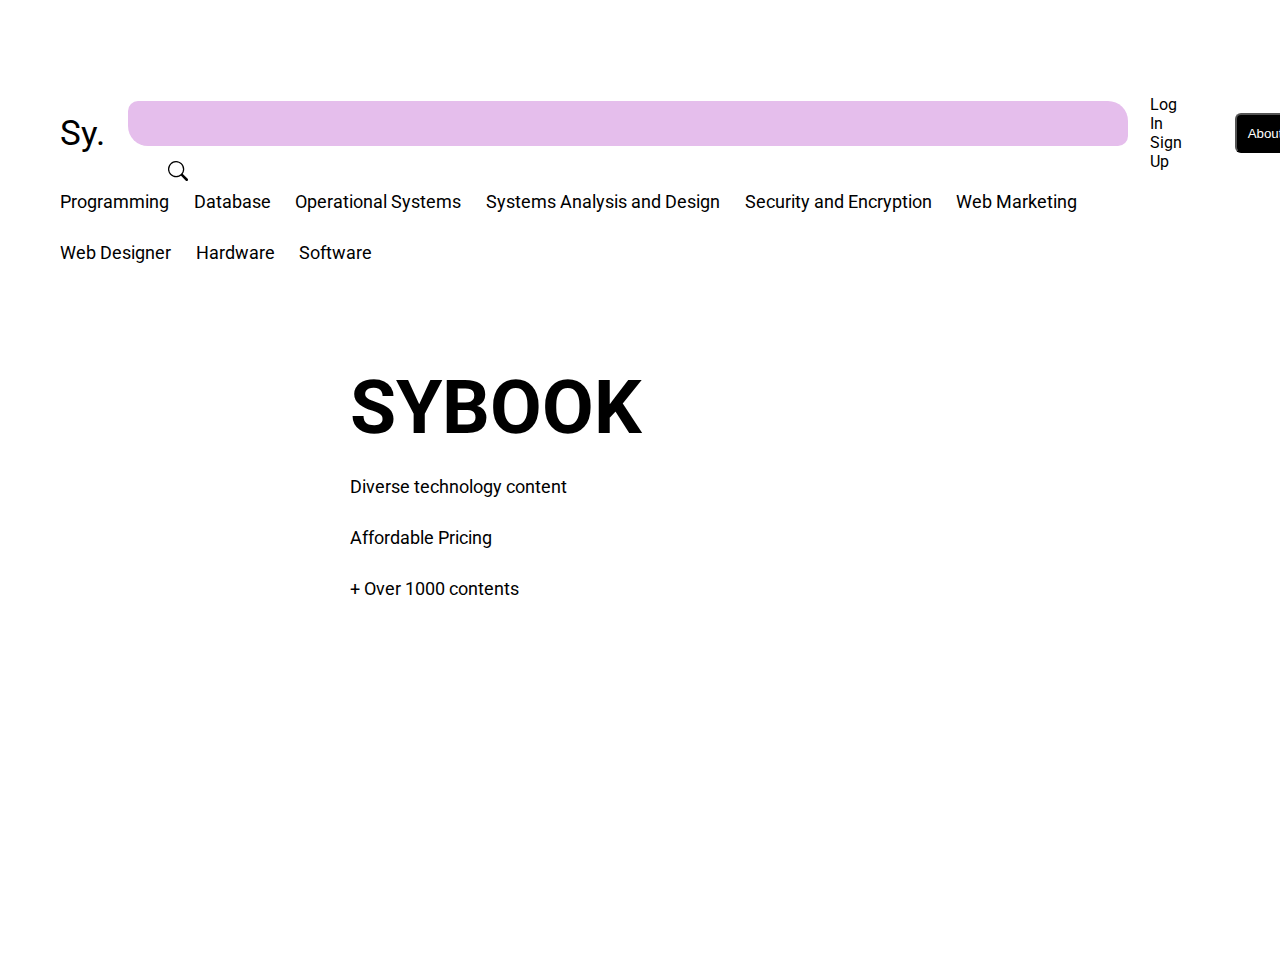
==== index.html @ b6398bfb "Container.Seach" ====
<!DOCTYPE html>
<html lang="pt-br">

<head>
    <meta charset="UTF-8">
    <meta http-equiv="X-UA-Compatible" content="IE=edge">
    <meta name="viewport" content="width=device-width, initial-scale=1.0">
    <title>Sybook</title>

    <link rel="stylesheet" href="styles.css">

    <link rel="preconnect" href="https://fonts.googleapis.com">
    <link rel="preconnect" href="https://fonts.gstatic.com" crossorigin>
    <link href="https://fonts.googleapis.com/css2?family=Roboto&display=swap" rel="stylesheet">

</head>

<body>
    <div class="container">

        <header class="content">

            <div id="logo" href="">Sy. </div>

            <div id="search">
                    
                <input type="text" id="search-bar" placeholder="">
                <svg xmlns="http://www.w3.org/2000/svg"  fill="currentColor" class="search-icon" viewBox="0 0 16 16">
                    <path d="M11.742 10.344a6.5 6.5 0 1 0-1.397 1.398h-.001c.03.04.062.078.098.115l3.85 3.85a1 1 0 0 0 1.415-1.414l-3.85-3.85a1.007 1.007 0 0 0-.115-.1zM12 6.5a5.5 5.5 0 1 1-11 0 5.5 5.5 0 0 1 11 0z"/>
                </svg>

            </div>

            <div id="pages">
                <a href="">Log In</a>
                <a href="">Sign Up</a>
            </div>


            <a href="https://www.sycode.com.br/"><button id="about-us">About Us</button></a>

        </header>

        <section class="content">

            <div> <p>Programming</p> </div> 
            <div> <p>Database</p> </div>
            <div> <p>Operational Systems</p> </div>
            <div> <p>Systems Analysis and Design</p> </div>
            <div> <p>Security and Encryption</p> </div>
            <div> <p>Web Marketing</p> </div>
            <div> <p>Web Designer</p> </div>
            <div> <p>Hardware</p> </div>
            <div> <p>Software</p> </div>

        </section>

        <main class="content">

            <img src="/images/image-1.jpg" alt="" height="400">

            <section>

                <h1>SYBOOK</h1>
                <p>Diverse technology content</p>
                <p>Affordable Pricing</p>
                <p>+ Over 1000 contents</p>

            </section>

        </main>

    </div>

</body>

</html>
---- styles.css ----
:root {
    font-size: 10px;
    font-family: 'Roboto', sans-serif;
}

* {
    /* border: 0; */
    margin: 0;
    padding: 0;
    box-sizing: border-box;
}

.container {
    height: 100vh;
    width: 100vw;
    text-decoration: none;
}

.content {
    margin-top: 2rem;
    margin-left: 6rem;
    margin-right: 6rem;
    text-decoration: none;

}

header {
    display: flex;
    align-items: center;
    justify-content: space-between;
}

header #logo {
    font-size: 3.5rem;
}


header #pages {
    font-size: 1.6rem;
    text-decoration: none;
    color: black;
}

header #pages a {
    margin-right: 3rem;
    text-decoration: none;
    color: black;

}

#about-us {
    color: white;
    text-decoration: none;
    background-color: black;
    border-radius: 0.6rem;
    height: 4rem;
    width: 8rem;
}

main {
    display: flex;
}

main img {
    height: 60rem;
    margin-left: 24rem;
}

main section {
    margin: 5rem;
}

main section h1 {
    font-size: 7.5rem;
    margin-bottom: 2.5rem;
}

section p {
    font-size: 1.8rem;
    margin-bottom: 3rem;
}

/* Teste de seach */

body {
    padding-top: 75px;
}

/*.seach-container {
    width: 590px;
    display: block;
    margin: 0 auto;
}*/

input#search-bar {
    margin: 0 auto;
    width: 1000px;
    height: 45px;
    padding: 0 20px;
    font-size: 1rem;
    background-color: #E5BEEC;
    border: none;
    outline: none;
    color: #000000;
    border-radius: 10px 20px;

}

.search-icon {
    position: relative;
    float: left;
    width: 20px;
    height: 20px;
    top: 15px;
    left: 40px;
}

/*Div das categorias*/

div {
    padding-right: 2%;
    display: inline-block;
}
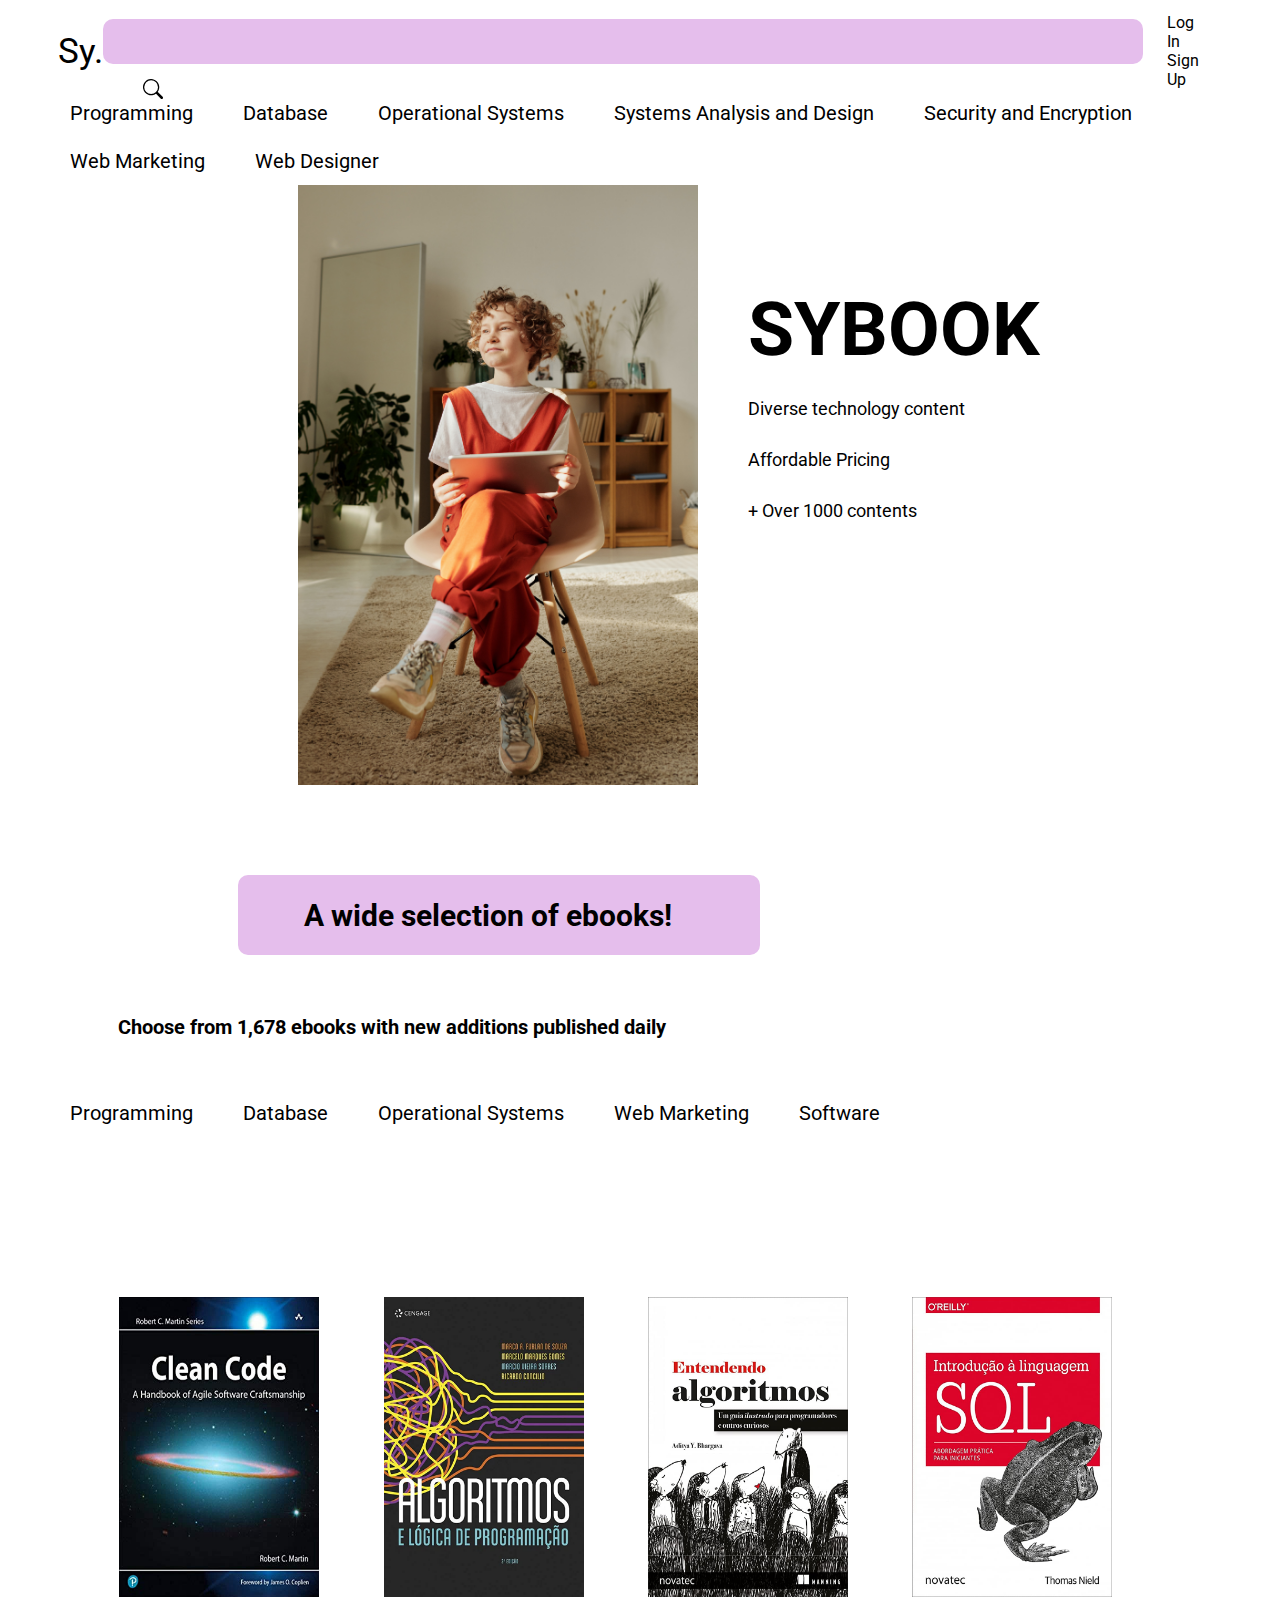
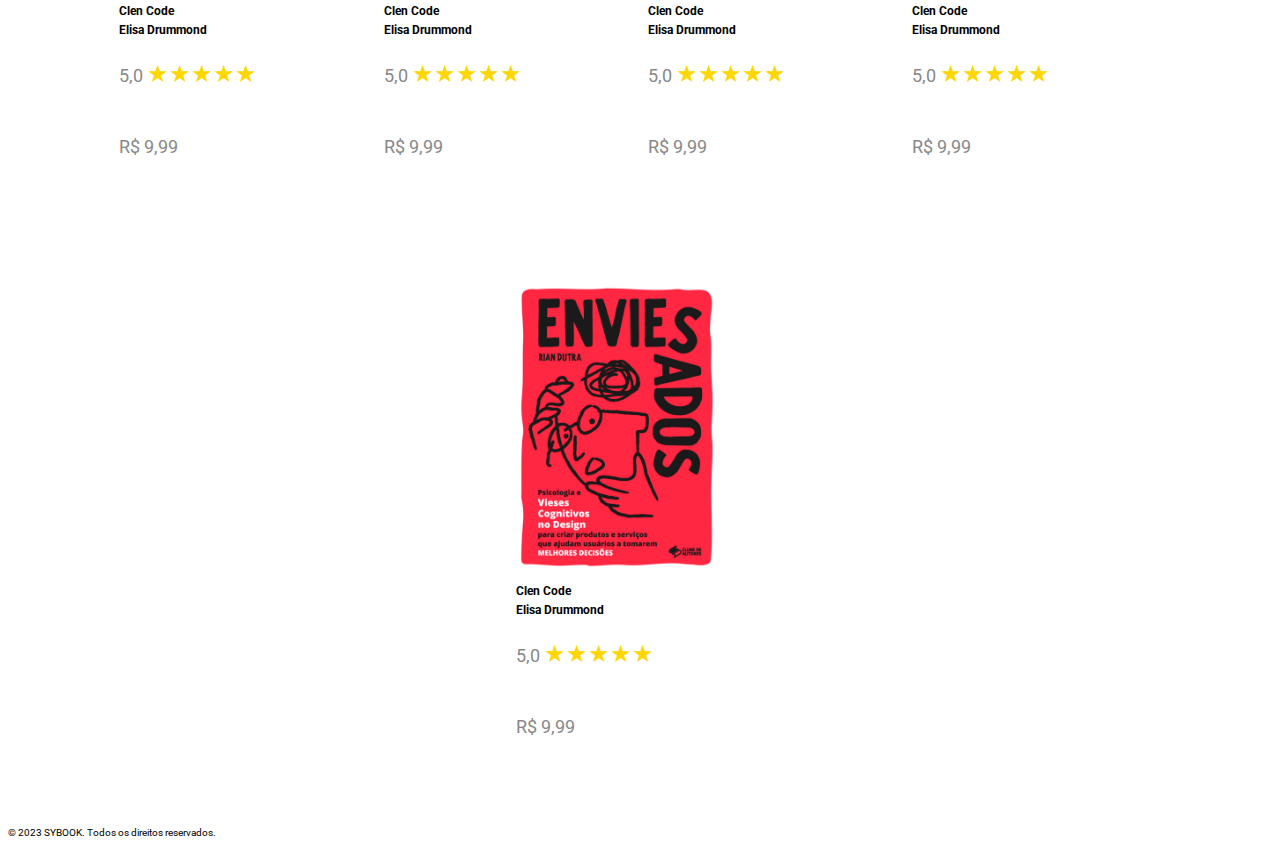
==== commit a48f8164: "front atualizado" ====
--- a/index.html
+++ b/index.html
@@ -20,13 +20,13 @@
 
         <header class="content">
 
-            <div id="logo" href="">Sy. </div>
+            <a id="logo" href="">Sy.</a>
 
             <div id="search">
-                    
+
                 <input type="text" id="search-bar" placeholder="">
                 <svg xmlns="http://www.w3.org/2000/svg"  fill="currentColor" class="search-icon" viewBox="0 0 16 16">
-                    <path d="M11.742 10.344a6.5 6.5 0 1 0-1.397 1.398h-.001c.03.04.062.078.098.115l3.85 3.85a1 1 0 0 0 1.415-1.414l-3.85-3.85a1.007 1.007 0 0 0-.115-.1zM12 6.5a5.5 5.5 0 1 1-11 0 5.5 5.5 0 0 1 11 0z"/>
+                     <path d="M11.742 10.344a6.5 6.5 0 1 0-1.397 1.398h-.001c.03.04.062.078.098.115l3.85 3.85a1 1 0 0 0 1.415-1.414l-3.85-3.85a1.007 1.007 0 0 0-.115-.1zM12 6.5a5.5 5.5 0 1 1-11 0 5.5 5.5 0 0 1 11 0z"/>
                 </svg>
 
             </div>
@@ -43,15 +43,13 @@
 
         <section class="content">
 
-            <div> <p>Programming</p> </div> 
-            <div> <p>Database</p> </div>
-            <div> <p>Operational Systems</p> </div>
-            <div> <p>Systems Analysis and Design</p> </div>
-            <div> <p>Security and Encryption</p> </div>
-            <div> <p>Web Marketing</p> </div>
-            <div> <p>Web Designer</p> </div>
-            <div> <p>Hardware</p> </div>
-            <div> <p>Software</p> </div>
+            <div class="categories">Programming</div> 
+            <div class="categories">Database</div>
+            <div class="categories">Operational Systems</div>
+            <div class="categories">Systems Analysis and Design</div>
+            <div class="categories">Security and Encryption </div>
+            <div class="categories">Web Marketing</div>
+            <div class="categories">Web Designer</div>
 
         </section>
 
@@ -70,8 +68,83 @@
 
         </main>
 
+        <section class="listbook">
+            
+            <div class="titulo" >
+                <h2>A wide selection of ebooks!</h2>
+            </div>
+            <div>
+                <h3>Choose from 1,678 ebooks with new additions published daily</h3>
+            </div>
+        </section>
+        <section class="content">
+            <div class="categories">Programming</div>
+            <div class="categories">Database</div>
+            <div class="categories">Operational Systems</div>
+            <div class="categories">Web Marketing</div>
+            <div class="categories">Software</div>
+        </section>
+
+        <section class="destaque">
+            
+            <div class="produto">
+                <img src="/images/image-2.jpg" alt="Produto 1">
+                <h3>Clen Code</h3>
+                <h3>Elisa Drummond</h3>
+                <div class="avaliacao">
+                    <p>5,0 <span class="estrelas">★★★★★</span></p> </div>
+                <p>R$ 9,99</p>
+            </div>
+
+            <div class="produto">
+                <img src="/images/image-3.jpg" alt="Produto 1">
+                <h3>Clen Code</h3>
+                <h3>Elisa Drummond</h3>
+                <div class="avaliacao">
+                    <p>5,0 <span class="estrelas">★★★★★</span></p> </div>
+                
+                <p>R$ 9,99</p>
+                            
+            </div>
+
+              <div class="produto">
+                <img src="/images/image-4.jpg" alt="Produto 1">
+                <h3>Clen Code</h3>
+                <h3>Elisa Drummond</h3>
+                <div class="avaliacao">
+                    <p>5,0 <span class="estrelas">★★★★★</span></p> </div>
+                
+                <p>R$ 9,99</p>            
+            </div>
+
+            <div class="produto">
+                <img src="/images/image-5.jpg" alt="Produto 1">
+                <h3>Clen Code</h3>
+                <h3>Elisa Drummond</h3>
+                <div class="avaliacao">
+                <p>5,0 <span class="estrelas">★★★★★</span></p> </div>
+                <p>R$ 9,99</p> 
+            </div>
+
+            <div class="produto">
+                <img src="/images/image-6.jpg" alt="Produto 1">
+                <h3>Clen Code</h3>
+                <h3>Elisa Drummond</h3>
+                <div class="avaliacao">
+                    <p>5,0 <span class="estrelas">★★★★★</span></p> </div>
+                <p>R$ 9,99</p>
+            </div>
+
+
+          </section>
+          
+          <footer>
+            <p>&copy; 2023 SYBOOK. Todos os direitos reservados.</p>
+          </footer>
+        </body>
+        </html>
+
     </div>
-
+    
 </body>
-
 </html>--- a/styles.css
+++ b/styles.css
@@ -3,24 +3,17 @@
     font-family: 'Roboto', sans-serif;
 }
 
-* {
-    /* border: 0; */
-    margin: 0;
-    padding: 0;
-    box-sizing: border-box;
-}
-
 .container {
+    margin-top: 5px;
     height: 100vh;
-    width: 100vw;
-    text-decoration: none;
+    width: 100vw;     
 }
 
 .content {
-    margin-top: 2rem;
-    margin-left: 6rem;
-    margin-right: 6rem;
-    text-decoration: none;
+    margin-left: 5rem;
+    margin-right: 3rem;
+    text-decoration: none;
+    grid-template-columns: repeat(9, 100px);
 
 }
 
@@ -32,29 +25,29 @@
 
 header #logo {
     font-size: 3.5rem;
-}
-
+    text-decoration: none;
+    color: black;
+}
 
 header #pages {
-    font-size: 1.6rem;
+    font-size: 1.6rem;  
+    margin-right: 5rem;
+}
+header #pages a {
+    font-size: 1.6rem;  
     text-decoration: none;
     color: black;
-}
-
-header #pages a {
-    margin-right: 3rem;
-    text-decoration: none;
-    color: black;
-
+    margin-right: 5rem;
 }
 
 #about-us {
+    margin-right: 20px;
     color: white;
-    text-decoration: none;
     background-color: black;
     border-radius: 0.6rem;
     height: 4rem;
     width: 8rem;
+    text-decoration: none;
 }
 
 main {
@@ -79,18 +72,6 @@
     font-size: 1.8rem;
     margin-bottom: 3rem;
 }
-
-/* Teste de seach */
-
-body {
-    padding-top: 75px;
-}
-
-/*.seach-container {
-    width: 590px;
-    display: block;
-    margin: 0 auto;
-}*/
 
 input#search-bar {
     margin: 0 auto;
@@ -102,7 +83,7 @@
     border: none;
     outline: none;
     color: #000000;
-    border-radius: 10px 20px;
+    border-radius: 10px;
 
 }
 
@@ -115,9 +96,145 @@
     left: 40px;
 }
 
-/*Div das categorias*/
-
 div {
     padding-right: 2%;
     display: inline-block;
+}
+
+
+.listbook {
+    margin-top: 60px;
+    padding: 30px;
+    justify-content: center; 
+    display: inline-block;
+}
+
+.listbook h3 {
+    margin-top: 60px;
+    font-size: 2rem;
+    width: 1000px;
+    margin-left: 80px;
+
+}
+
+.categories {
+    display: inline-block;
+    margin-left: 3rem;
+    font-size: 2rem;
+    margin: 1%;   
+}
+
+.titulo {
+    margin: 0 auto;
+    margin-left: 200px;
+    width: 500px;
+    height: 80px;
+    font-size: 2rem;
+    background-color: #E5BEEC;
+    border: none;
+    outline: none;
+    color: #000000;
+    border-radius: 10px;
+    display: flex;
+    align-items: center;
+    justify-content: center;
+    text-align: center;
+}
+
+
+.destaque {
+    margin-top: 60px;
+    padding: 30px;
+    display: flex;
+    justify-content: center;
+    flex-wrap: wrap;
+    
+}
+
+.produto {
+    flex: 0 0 200px;
+    margin-right: 40px;
+    margin-bottom: 20px;
+    margin-top: 70px;
+}
+
+.produto img {
+    width: 200px;
+    height: 300px;
+}
+
+.produto h3 {
+    margin: 5px 0;
+}
+
+.produto h2 {
+    margin: 5px 0;
+    margin-top: 10px;
+
+}
+
+.produto p {
+    color: #888;
+}
+
+.avaliacao .estrelas {
+    color: gold;
+    font-size: 24px;
+
+}
+
+
+.login {
+    width: 400px; /* Aumenta a largura do campo de login */
+    margin: 0 auto; /* Centraliza horizontalmente */
+    margin-top: 100px;
+    background-color: #00000014;
+    padding: 20px;
+    border-radius: 10px;
+    box-shadow: 10px 10px 10px #e5beec;
+    display: block;
+    font-size: 1.5rem;
+}
+
+.register {
+    width: 400px; /* Aumenta a largura do campo de registro */
+    margin-top: 100px;
+    background-color: #00000014;
+    padding: 20px;
+    border-radius: 10px;
+    box-shadow: 10px 10px 10px #e5beec;
+    font-size: 1.5rem;
+    margin-left: 700px;
+}
+
+h2 {
+    text-align: center;
+}
+
+.form-group {
+    margin-bottom: 30px;
+    margin-left: 10px;
+    display: block;
+}
+
+.form-group label {
+    display: block;
+    font-weight: bold;
+    margin-bottom: 5px;
+    
+}
+
+.form-group input {
+    width: 100%;
+    padding: 5px;
+    border: 1px solid #ccc;
+    border-radius: 3px;
+    
+}
+
+.form-group input[type="submit"] {
+    background-color: #917FB3;
+    color: #fff;
+    cursor: pointer;
+
 }